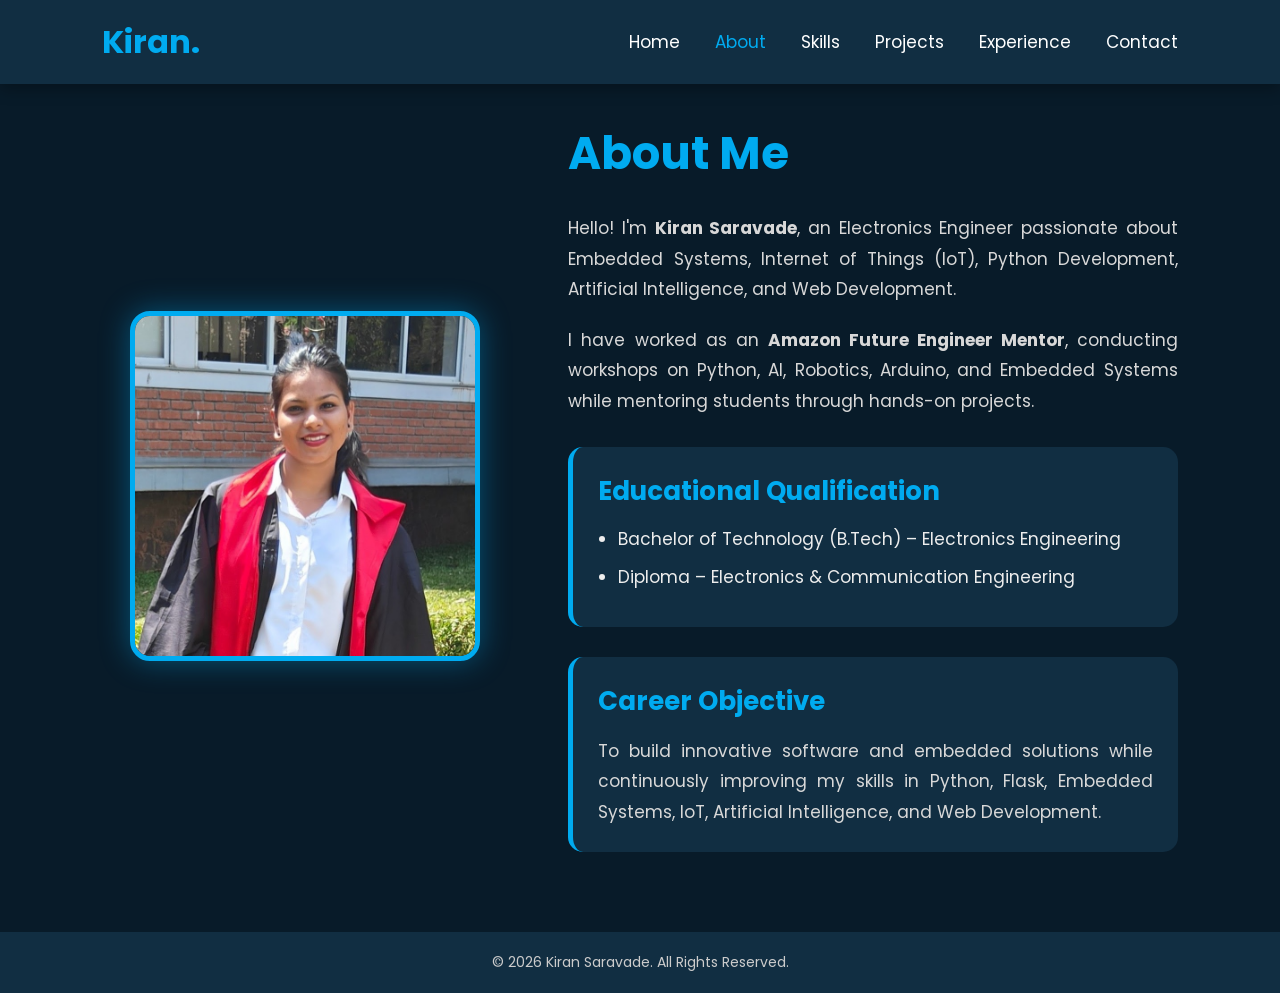
==== about.html @ 33a6e01e "Initial Portfolio Website" ====
<!DOCTYPE html>
<html lang="en">

<head>

    <meta charset="UTF-8">
    <meta name="viewport" content="width=device-width, initial-scale=1.0">

    <title>About | Kiran Saravade</title>

    <link rel="stylesheet" href="style.css">

    <link href="https://fonts.googleapis.com/css2?family=Poppins:wght@300;400;500;600;700&display=swap"
        rel="stylesheet">

    <link rel="stylesheet"
        href="https://cdnjs.cloudflare.com/ajax/libs/font-awesome/6.6.0/css/all.min.css">

</head>

<body>

    <!-- Navigation -->

    <nav>

        <div class="logo">
            <a href="index.html">Kiran.</a>
        </div>

        <ul>

            <li><a href="index.html">Home</a></li>

            <li><a href="about.html" class="active">About</a></li>

            <li><a href="skills.html">Skills</a></li>

            <li><a href="projects.html">Projects</a></li>

            <li><a href="experience.html">Experience</a></li>

            <li><a href="contact.html">Contact</a></li>

        </ul>

    </nav>

    <!-- About -->

    <section class="about">

        <div class="about-image">

            <img src="assets/images/profile.jpg" alt="Kiran Saravade">

        </div>

        <div class="about-content">

            <h1>About Me</h1>

            <p>

                Hello! I'm <strong>Kiran Saravade</strong>, an Electronics Engineer passionate
                about Embedded Systems, Internet of Things (IoT), Python Development,
                Artificial Intelligence, and Web Development.

            </p>

            <p>

                I have worked as an <strong>Amazon Future Engineer Mentor</strong>,
                conducting workshops on Python, AI, Robotics, Arduino, and
                Embedded Systems while mentoring students through hands-on projects.

            </p>

            <div class="about-box">

                <h2>Educational Qualification</h2>

                <ul>

                    <li>Bachelor of Technology (B.Tech) – Electronics Engineering</li>

                    <li>Diploma – Electronics & Communication Engineering</li>

                </ul>

            </div>

            <div class="about-box">

                <h2>Career Objective</h2>

                <p>

                    To build innovative software and embedded solutions while
                    continuously improving my skills in Python, Flask,
                    Embedded Systems, IoT, Artificial Intelligence,
                    and Web Development.

                </p>

            </div>

        </div>

    </section>

    <footer>

    <p>© 2026 Kiran Saravade. All Rights Reserved.</p>

</footer>

</body>

</html>
---- style.css ----
/* ===============================
   Google Font & Reset
================================ */

@import url('https://fonts.googleapis.com/css2?family=Poppins:wght@300;400;500;600;700&display=swap');

*{
    margin:0;
    padding:0;
    box-sizing:border-box;
    font-family:'Poppins',sans-serif;
}

html{
    scroll-behavior:smooth;
}

body{
    background:#081b29;
    color:#ffffff;
}

/* ===============================
   Navigation
================================ */

nav{
    position:fixed;
    top:0;
    left:0;
    width:100%;
    background:#112e42;
    display:flex;
    justify-content:space-between;
    align-items:center;
    padding:18px 8%;
    z-index:1000;
    box-shadow:0 5px 15px rgba(0,0,0,0.3);
}

.logo a{
    text-decoration:none;
    color:#00abf0;
    font-size:32px;
    font-weight:700;
}

nav ul{
    display:flex;
    list-style:none;
}

nav ul li{
    margin-left:35px;
}

nav ul li a{
    text-decoration:none;
    color:#ffffff;
    font-size:17px;
    transition:.3s;
}

nav ul li a:hover,
nav ul li a.active{
    color:#00abf0;
}

/* ===============================
   Hero Section
================================ */

.hero{
    width:100%;
    min-height:100vh;
    display:flex;
    justify-content:space-between;
    align-items:center;
    padding:120px 8%;
    gap:60px;
}

/* Left Side */

.hero-content{
    flex:1;
}

.hero-content h3{
    font-size:24px;
    color:#00abf0;
    margin-bottom:10px;
}

.hero-content h1{
    font-size:65px;
    margin-bottom:15px;
}

.hero-content h2{
    font-size:34px;
    color:#00abf0;
    margin-bottom:10px;
}

.hero-content h4{
    font-size:22px;
    color:#c7c7c7;
    margin-bottom:25px;
}

.hero-content p{
    color:#d8d8d8;
    line-height:1.8;
    font-size:17px;
    max-width:650px;
}

/* ===============================
   Buttons
================================ */

.hero-buttons{
    margin-top:35px;
    display:flex;
    gap:20px;
}

.btn{
    background:#00abf0;
    color:white;
    text-decoration:none;
    padding:14px 30px;
    border-radius:8px;
    font-weight:600;
    transition:.3s;
}

.btn:hover{
    background:#0096d6;
    transform:translateY(-5px);
}

.btn-outline{
    border:2px solid #00abf0;
    color:#00abf0;
    text-decoration:none;
    padding:14px 30px;
    border-radius:8px;
    font-weight:600;
    transition:.3s;
}

.btn-outline:hover{
    background:#00abf0;
    color:white;
}

/* ===============================
   Social Icons
================================ */

.social-icons{
    margin-top:40px;
}

.social-icons a{
    display:inline-flex;
    justify-content:center;
    align-items:center;
    width:50px;
    height:50px;
    border:2px solid #00abf0;
    border-radius:50%;
    color:#00abf0;
    font-size:22px;
    text-decoration:none;
    margin-right:15px;
    transition:.3s;
}

.social-icons a:hover{
    background:#00abf0;
    color:white;
    transform:translateY(-5px);
}

/* ===============================
   Profile Image
================================ */

.hero-image{
    flex:1;
    display:flex;
    justify-content:center;
}

.hero-image img{
    width:380px;
    height:380px;
    border-radius:50%;
    object-fit:cover;
    border:6px solid #00abf0;
    box-shadow:0 0 35px rgba(0,171,240,.5);
    transition:.4s;
}

.hero-image img:hover{
    transform:scale(1.05);
}

/* ===============================
   Responsive
================================ */

@media(max-width:992px){

nav{
    padding:15px 5%;
}

nav ul li{
    margin-left:18px;
}

.hero{
    flex-direction:column-reverse;
    text-align:center;
    padding-top:150px;
}

.hero-content h1{
    font-size:45px;
}

.hero-content h2{
    font-size:28px;
}

.hero-content h4{
    font-size:18px;
}

.hero-content p{
    margin:auto;
}

.hero-buttons{
    justify-content:center;
    flex-wrap:wrap;
}

.social-icons{
    text-align:center;
}

.hero-image img{
    width:280px;
    height:280px;
}

}
.hero-content{
    animation: slideLeft 1s ease;
}


.hero-image{
    animation: slideRight 1s ease;
}

@keyframes slideLeft{

    from{
        opacity:0;
        transform:translateX(-80px);
    }

    to{
        opacity:1;
        transform:translateX(0);
    }

}

@keyframes slideRight{

    from{
        opacity:0;
        transform:translateX(80px);
    }

    to{
        opacity:1;
        transform:translateX(0);
    }

}
footer{

    text-align:center;
    padding:20px;
    background:#112e42;
    color:#ccc;
    font-size:14px;

}
/* ==========================================
   ABOUT PAGE
========================================== */

.about{

    width:100%;

    min-height:100vh;

    background:#081b29;

    display:flex;

    justify-content:space-between;

    align-items:center;

    gap:60px;

    padding:120px 8% 80px;

}

/* About Image */

.about-image{

    flex:1;

    display:flex;

    justify-content:center;

    align-items:center;

}

.about-image img{

    width:350px;

    height:350px;

    object-fit:cover;

    border-radius:20px;

    border:5px solid #00abf0;

    box-shadow:0 0 30px rgba(0,171,240,.4);

    transition:.4s;

}

.about-image img:hover{

    transform:scale(1.05);

}

/* About Content */

.about-content{

    flex:1.5;

}

.about-content h1{

    font-size:45px;

    color:#00abf0;

    margin-bottom:25px;

}

.about-content p{

    color:#d8d8d8;

    font-size:17px;

    line-height:1.8;

    margin-bottom:20px;

    text-align:justify;

}

/* About Information Box */

.about-box{

    background:#112e42;

    padding:25px;

    margin-top:30px;

    border-radius:15px;

    border-left:5px solid #00abf0;

    transition:.3s;

}

.about-box:hover{

    transform:translateY(-5px);

    box-shadow:0 10px 20px rgba(0,171,240,.25);

}

.about-box h2{

    color:#00abf0;

    margin-bottom:15px;

    font-size:26px;

}

.about-box ul{

    padding-left:20px;

}

.about-box ul li{

    color:#ededed;

    margin-bottom:12px;

    font-size:17px;

}

.about-box p{

    margin:0;

}

/* Responsive */

@media(max-width:992px){

.about{

flex-direction:column;

text-align:center;

padding:140px 6% 60px;

}

.about-content{

width:100%;

}

.about-content p{

text-align:center;

}

.about-image img{

width:280px;

height:280px;

}

.about-box{

text-align:left;

}

}
/* ==========================================
   SKILLS PAGE
========================================== */

.skills-page{
    width: 100%;
    min-height: 100vh;
    background: #081b29;
    padding: 120px 8% 80px;
}

/* Page Heading */

.page-title{
    text-align: center;
    font-size: 45px;
    color: #00abf0;
    margin-bottom: 10px;
}

.page-subtitle{
    text-align: center;
    font-size: 18px;
    color: #c9c9c9;
    margin-bottom: 60px;
}

/* Skills Grid */

.skills-grid{
    display: grid;
    grid-template-columns: repeat(auto-fit, minmax(280px,1fr));
    gap: 30px;
}

/* Skill Card */

.skill-box{
    background: #112e42;
    border-radius: 15px;
    padding: 35px 25px;
    text-align: center;
    transition: 0.4s ease;
    border: 2px solid transparent;
}

.skill-box:hover{
    transform: translateY(-10px);
    border-color: #00abf0;
    box-shadow: 0 15px 30px rgba(0,171,240,.25);
}

/* Icon */

.skill-box i{
    font-size: 55px;
    color: #00abf0;
    margin-bottom: 20px;
    transition: .4s;
}

.skill-box:hover i{
    transform: scale(1.2);
}

/* Skill Name */

.skill-box h3{
    font-size: 24px;
    color: #ffffff;
    margin-bottom: 12px;
}

/* Description */

.skill-box p{
    color: #d8d8d8;
    font-size: 15px;
    line-height: 1.6;
    margin-bottom: 20px;
}

/* Progress Bar */

.skill-level{
    width:100%;
    height:8px;
    background:#1f465e;
    border-radius:20px;
    overflow:hidden;
}

.skill-progress{
    height:100%;
    background:#00abf0;
    border-radius:20px;
}

/* Progress Width */

.python{
    width:90%;
}

.flask{
    width:85%;
}

.html{
    width:90%;
}

.css{
    width:88%;
}

.javascript{
    width:70%;
}

.mysql{
    width:80%;
}

.embedded{
    width:90%;
}

.iot{
    width:85%;
}

.arduino{
    width:90%;
}

.github{
    width:85%;
}

.vscode{
    width:95%;
}

.kicad{
    width:75%;
}

/* Responsive */

@media(max-width:992px){

.skills-page{
    padding:120px 6% 60px;
}

.page-title{
    font-size:38px;
}

.page-subtitle{
    font-size:16px;
}

.skills-grid{
    grid-template-columns:1fr;
}

.skill-box{
    padding:30px 20px;
}

.skill-box i{
    font-size:50px;
}

.skill-box h3{
    font-size:22px;
}

}
/* ==========================================
   PROJECTS PAGE
========================================== */

.projects-page{
    width:100%;
    min-height:100vh;
    background:#081b29;
    padding:120px 8% 80px;
}

/* Projects Grid */

.projects-grid{
    display:grid;
    grid-template-columns:repeat(auto-fit,minmax(340px,1fr));
    gap:35px;
    margin-top:50px;
}

/* Project Card */

.project-card{
    background:#112e42;
    border-radius:18px;
    overflow:hidden;
    transition:.4s;
    border:2px solid transparent;
    box-shadow:0 10px 25px rgba(0,0,0,.25);
}

.project-card:hover{
    transform:translateY(-10px);
    border-color:#00abf0;
    box-shadow:0 18px 35px rgba(0,171,240,.25);
}

/* Project Image */

.project-card img{
    width:100%;
    height:220px;
    object-fit:cover;
    transition:.4s;
}

.project-card:hover img{
    transform:scale(1.05);
}

/* Content */

.project-content{
    padding:25px;
}

.project-content h2{
    color:#00abf0;
    font-size:24px;
    margin-bottom:15px;
}

.project-content p{
    color:#d8d8d8;
    line-height:1.8;
    font-size:15px;
    margin-bottom:20px;
}

/* Technology Tags */

.project-tags{
    display:flex;
    flex-wrap:wrap;
    gap:10px;
    margin-bottom:25px;
}

.project-tags span{
    background:#00abf0;
    color:#ffffff;
    padding:8px 15px;
    border-radius:30px;
    font-size:13px;
    font-weight:500;
}

/* Buttons */

.project-buttons{
    display:flex;
    gap:15px;
}

/* GitHub Button */

.github-btn{
    flex:1;
    text-align:center;
    text-decoration:none;
    background:#00abf0;
    color:#ffffff;
    padding:12px;
    border-radius:8px;
    font-weight:600;
    transition:.3s;
}

.github-btn:hover{
    background:#0089c2;
}

/* Demo Button */

.demo-btn{
    flex:1;
    text-align:center;
    text-decoration:none;
    border:2px solid #00abf0;
    color:#00abf0;
    padding:12px;
    border-radius:8px;
    font-weight:600;
    transition:.3s;
}

.demo-btn:hover{
    background:#00abf0;
    color:#ffffff;
}

/* Icons */

.project-buttons i{
    margin-right:8px;
}

/* Responsive */

@media(max-width:992px){

.projects-page{
    padding:120px 6% 60px;
}

.projects-grid{
    grid-template-columns:1fr;
}

.project-content h2{
    font-size:22px;
}

.project-buttons{
    flex-direction:column;
}

}
/* ==========================================
   EXPERIENCE PAGE
========================================== */

.experience-page{
    width:100%;
    min-height:100vh;
    background:#081b29;
    padding:120px 8% 80px;
}

/* Timeline */

.timeline{
    max-width:1000px;
    margin:50px auto 0;
    display:flex;
    flex-direction:column;
    gap:35px;
}

/* Experience Card */

.experience-card{
    display:flex;
    align-items:flex-start;
    gap:25px;
    background:#112e42;
    padding:30px;
    border-radius:15px;
    border-left:5px solid #00abf0;
    transition:0.4s;
    box-shadow:0 8px 20px rgba(0,0,0,.25);
}

.experience-card:hover{
    transform:translateY(-8px);
    box-shadow:0 15px 30px rgba(0,171,240,.25);
}

/* Icon */

.experience-icon{
    width:70px;
    height:70px;
    background:#00abf0;
    border-radius:50%;
    display:flex;
    justify-content:center;
    align-items:center;
    flex-shrink:0;
}

.experience-icon i{
    font-size:30px;
    color:#ffffff;
}

/* Content */

.experience-content{
    flex:1;
}

.experience-content h2{
    color:#00abf0;
    font-size:28px;
    margin-bottom:5px;
}

.experience-content h3{
    color:#ffffff;
    font-size:20px;
    margin-bottom:8px;
    font-weight:500;
}

.experience-date{
    display:inline-block;
    background:#00abf0;
    color:#ffffff;
    padding:6px 14px;
    border-radius:20px;
    font-size:14px;
    margin-bottom:18px;
}

.experience-content ul{
    padding-left:20px;
}

.experience-content ul li{
    color:#d8d8d8;
    margin-bottom:12px;
    line-height:1.7;
    font-size:16px;
}

/* Responsive */

@media(max-width:992px){

.experience-page{
    padding:120px 6% 60px;
}

.timeline{
    gap:25px;
}

.experience-card{
    flex-direction:column;
    text-align:center;
}

.experience-icon{
    margin:auto;
}

.experience-content ul{
    text-align:left;
}

.experience-content h2{
    font-size:24px;
}

.experience-content h3{
    font-size:18px;
}

}
/* ==========================================
   CONTACT PAGE
========================================== */

.contact-page{
    width:100%;
    min-height:100vh;
    background:#081b29;
    padding:120px 8% 80px;
}

/* Contact Container */

.contact-container{
    display:grid;
    grid-template-columns:1fr 1fr;
    gap:50px;
    margin-top:50px;
}

/* ===============================
   Contact Information
================================ */

.contact-info{
    background:#112e42;
    padding:40px;
    border-radius:15px;
    box-shadow:0 10px 25px rgba(0,0,0,.25);
}

.contact-info h2{
    color:#00abf0;
    font-size:32px;
    margin-bottom:20px;
}

.contact-info p{
    color:#d8d8d8;
    line-height:1.8;
    margin-bottom:30px;
}

/* Contact Details */

.info-item{
    display:flex;
    align-items:center;
    gap:15px;
    margin-bottom:22px;
}

.info-item i{
    width:50px;
    height:50px;
    background:#00abf0;
    color:#fff;
    border-radius:50%;
    display:flex;
    justify-content:center;
    align-items:center;
    font-size:20px;
}

.info-item span{
    color:#ffffff;
    font-size:17px;
}

/* ===============================
   Social Icons
================================ */

.social-links{
    margin:35px 0;
}

.social-links a{
    display:inline-flex;
    justify-content:center;
    align-items:center;
    width:50px;
    height:50px;
    margin-right:15px;
    border:2px solid #00abf0;
    border-radius:50%;
    color:#00abf0;
    font-size:22px;
    transition:.3s;
    text-decoration:none;
}

.social-links a:hover{
    background:#00abf0;
    color:#ffffff;
    transform:translateY(-5px);
}

/* Resume Button */

.download-btn{
    display:inline-block;
    background:#00abf0;
    color:#ffffff;
    padding:14px 28px;
    border-radius:8px;
    text-decoration:none;
    font-weight:600;
    transition:.3s;
}

.download-btn:hover{
    background:#008bc7;
}

/* ===============================
   Contact Form
================================ */

.contact-form{
    background:#112e42;
    padding:40px;
    border-radius:15px;
    box-shadow:0 10px 25px rgba(0,0,0,.25);
}

.contact-form form{
    display:flex;
    flex-direction:column;
}

.contact-form input,
.contact-form textarea{
    width:100%;
    padding:15px;
    margin-bottom:20px;
    background:#081b29;
    border:2px solid #1b4a66;
    border-radius:8px;
    color:#ffffff;
    font-size:16px;
    outline:none;
    transition:.3s;
}

.contact-form input:focus,
.contact-form textarea:focus{
    border-color:#00abf0;
}

.contact-form textarea{
    resize:none;
}

/* Button */

.contact-form button{
    background:#00abf0;
    color:#ffffff;
    border:none;
    padding:15px;
    font-size:18px;
    font-weight:600;
    border-radius:8px;
    cursor:pointer;
    transition:.3s;
}

.contact-form button:hover{
    background:#008bc7;
    transform:translateY(-3px);
}

/* ===============================
   Responsive
================================ */

@media(max-width:992px){

.contact-page{
    padding:120px 6% 60px;
}

.contact-container{
    grid-template-columns:1fr;
}

.contact-info,
.contact-form{
    padding:30px;
}

.contact-info h2{
    font-size:28px;
}

.info-item span{
    font-size:16px;
}

.social-links{
    text-align:center;
}

.download-btn{
    display:block;
    text-align:center;
}

}
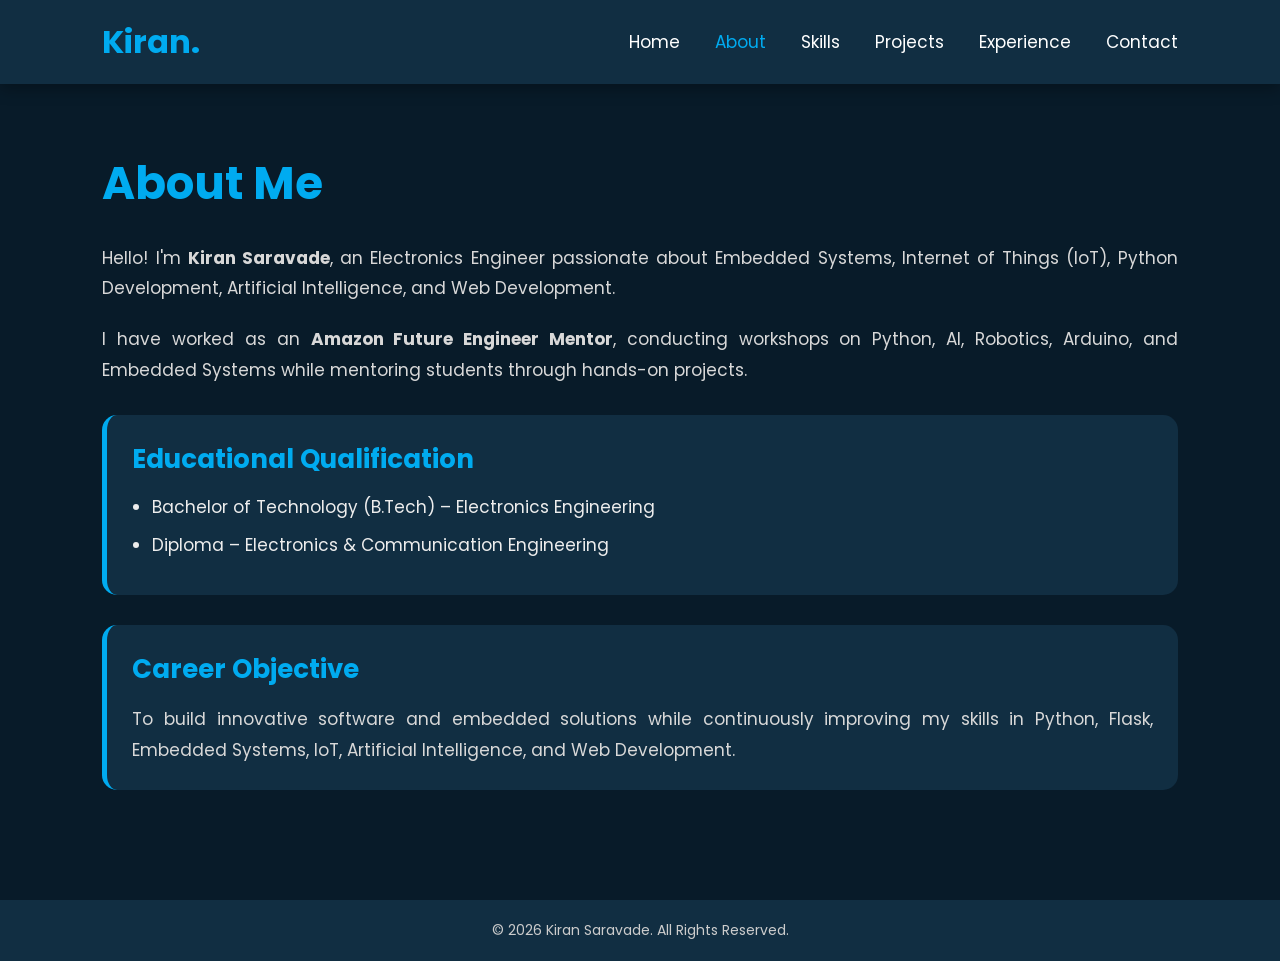
==== commit eeabe6cc: "Remove about image section from about.html Removed the about image section from the about page." ====
--- a/about.html
+++ b/about.html
@@ -50,11 +50,7 @@
 
     <section class="about">
 
-        <div class="about-image">
-
-            <img src="assets/images/profile.jpg" alt="Kiran Saravade">
-
-        </div>
+       
 
         <div class="about-content">
 
@@ -117,4 +113,4 @@
 
 </body>
 
-</html>+</html>
